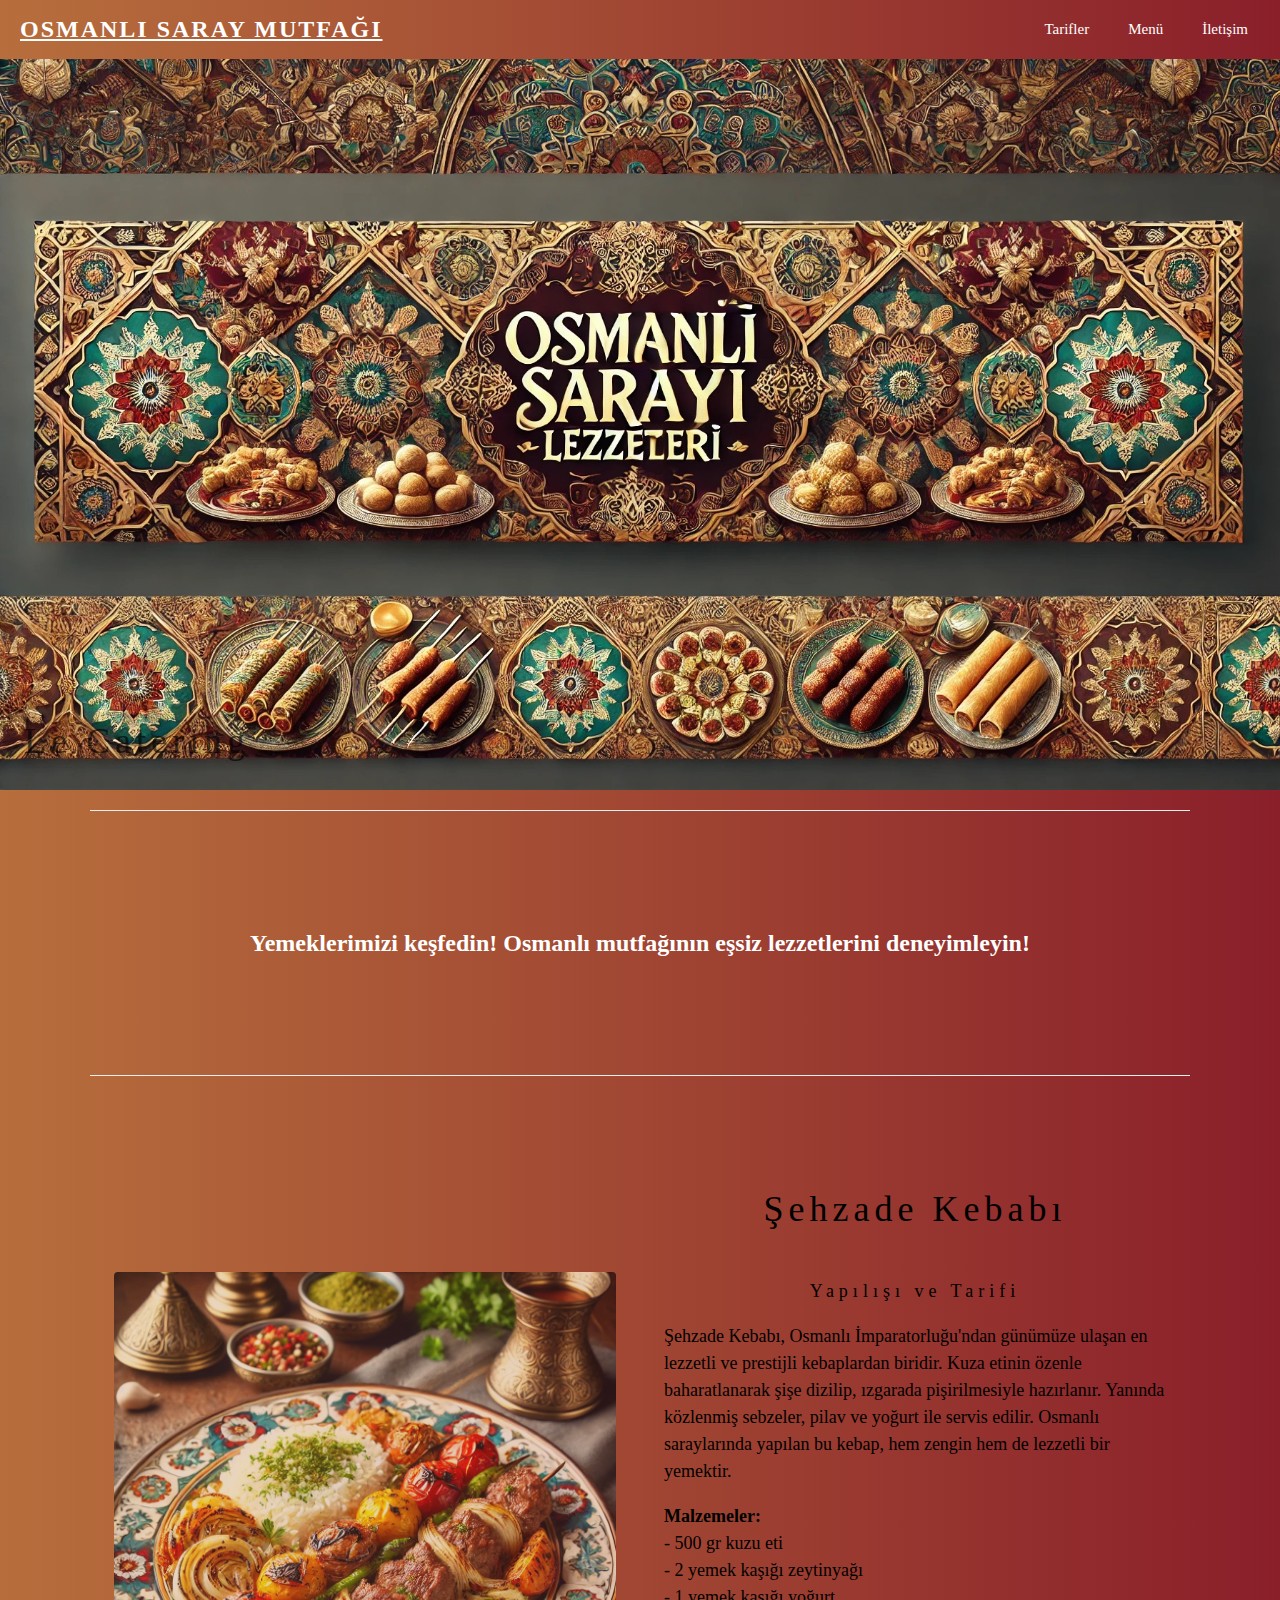
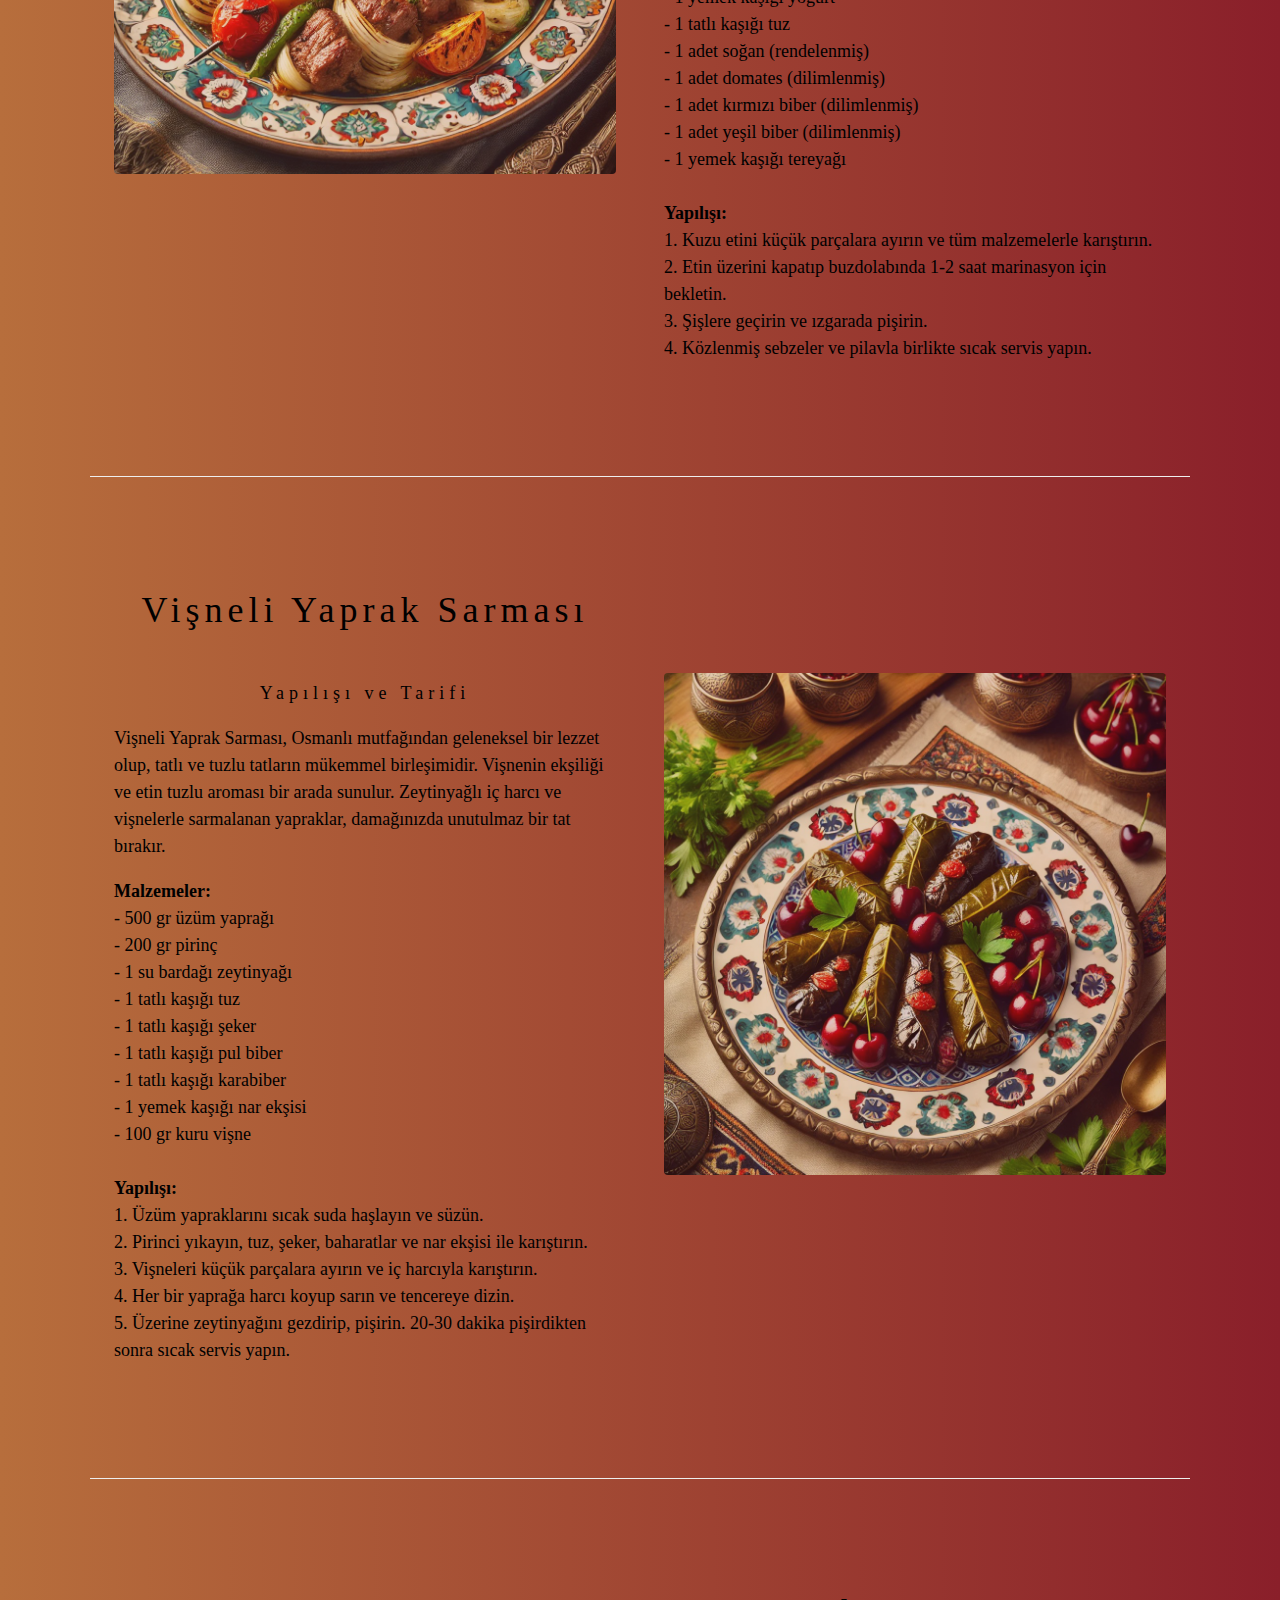
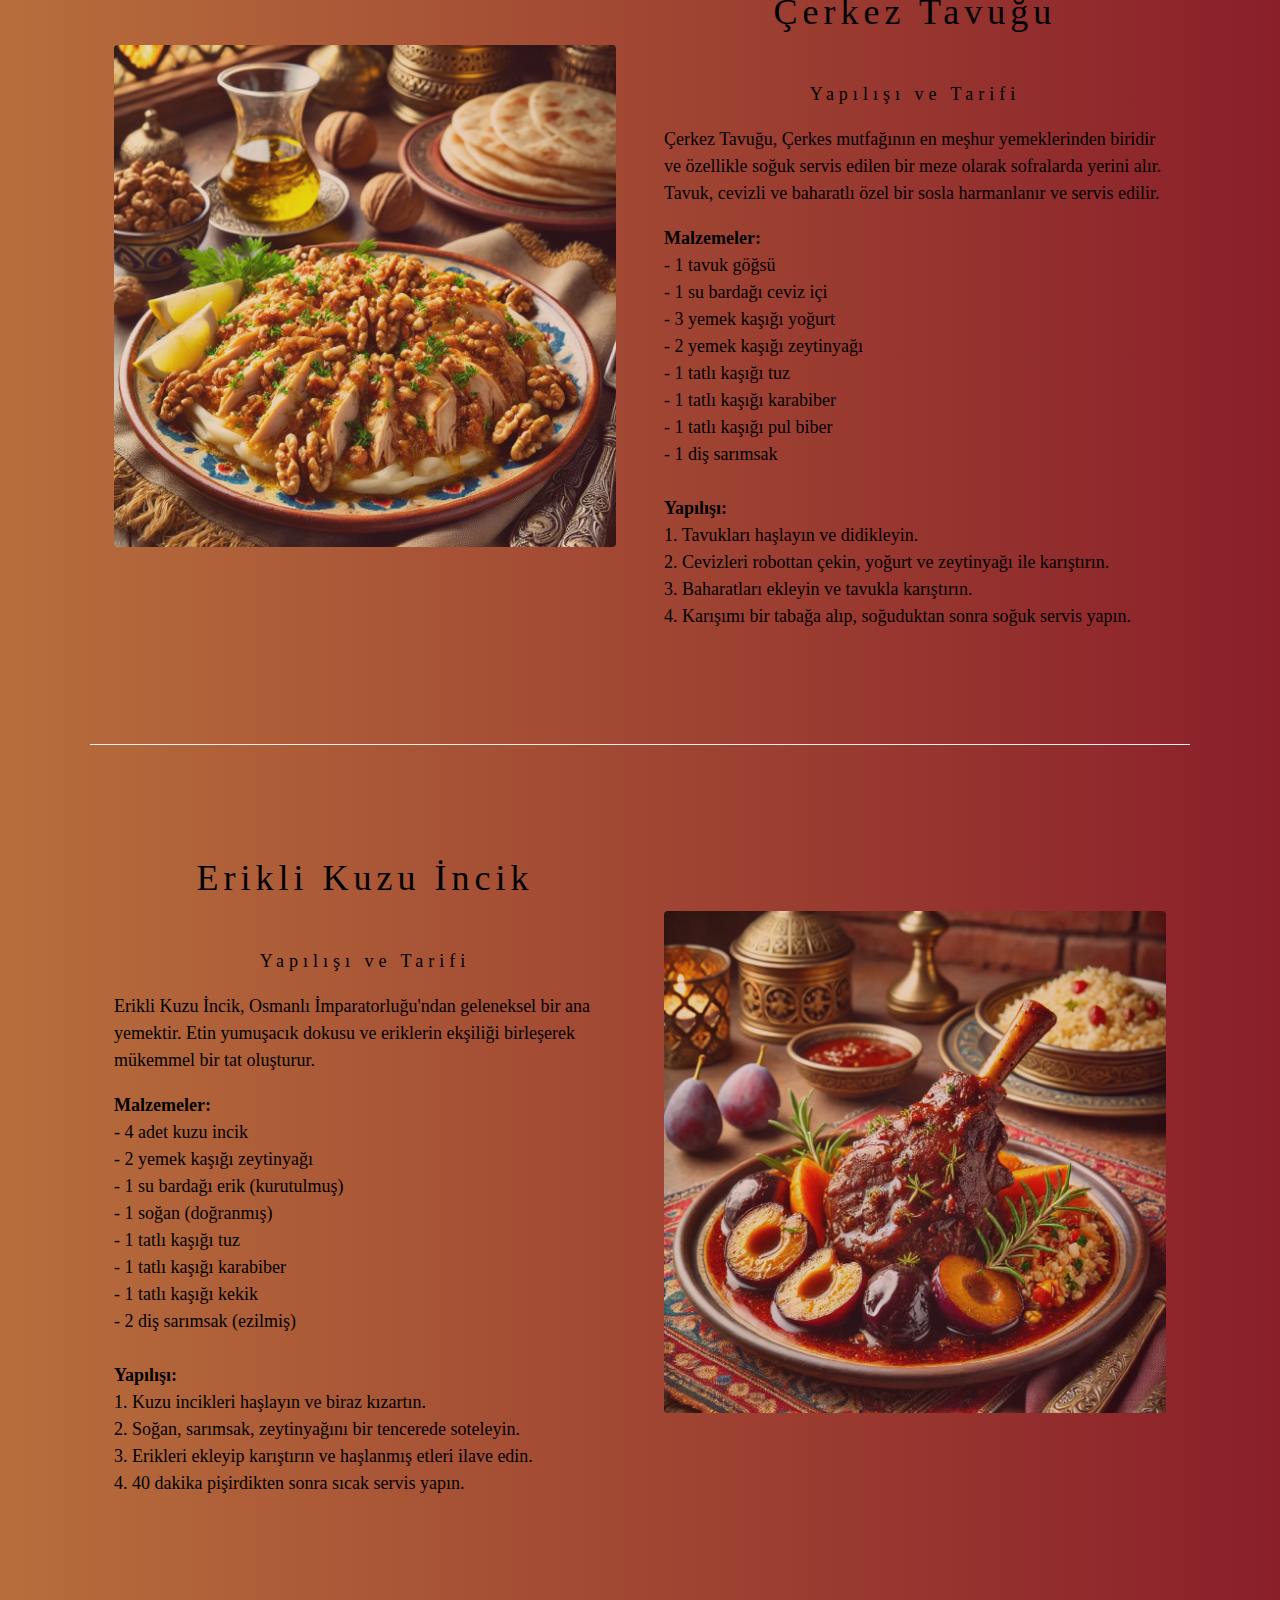
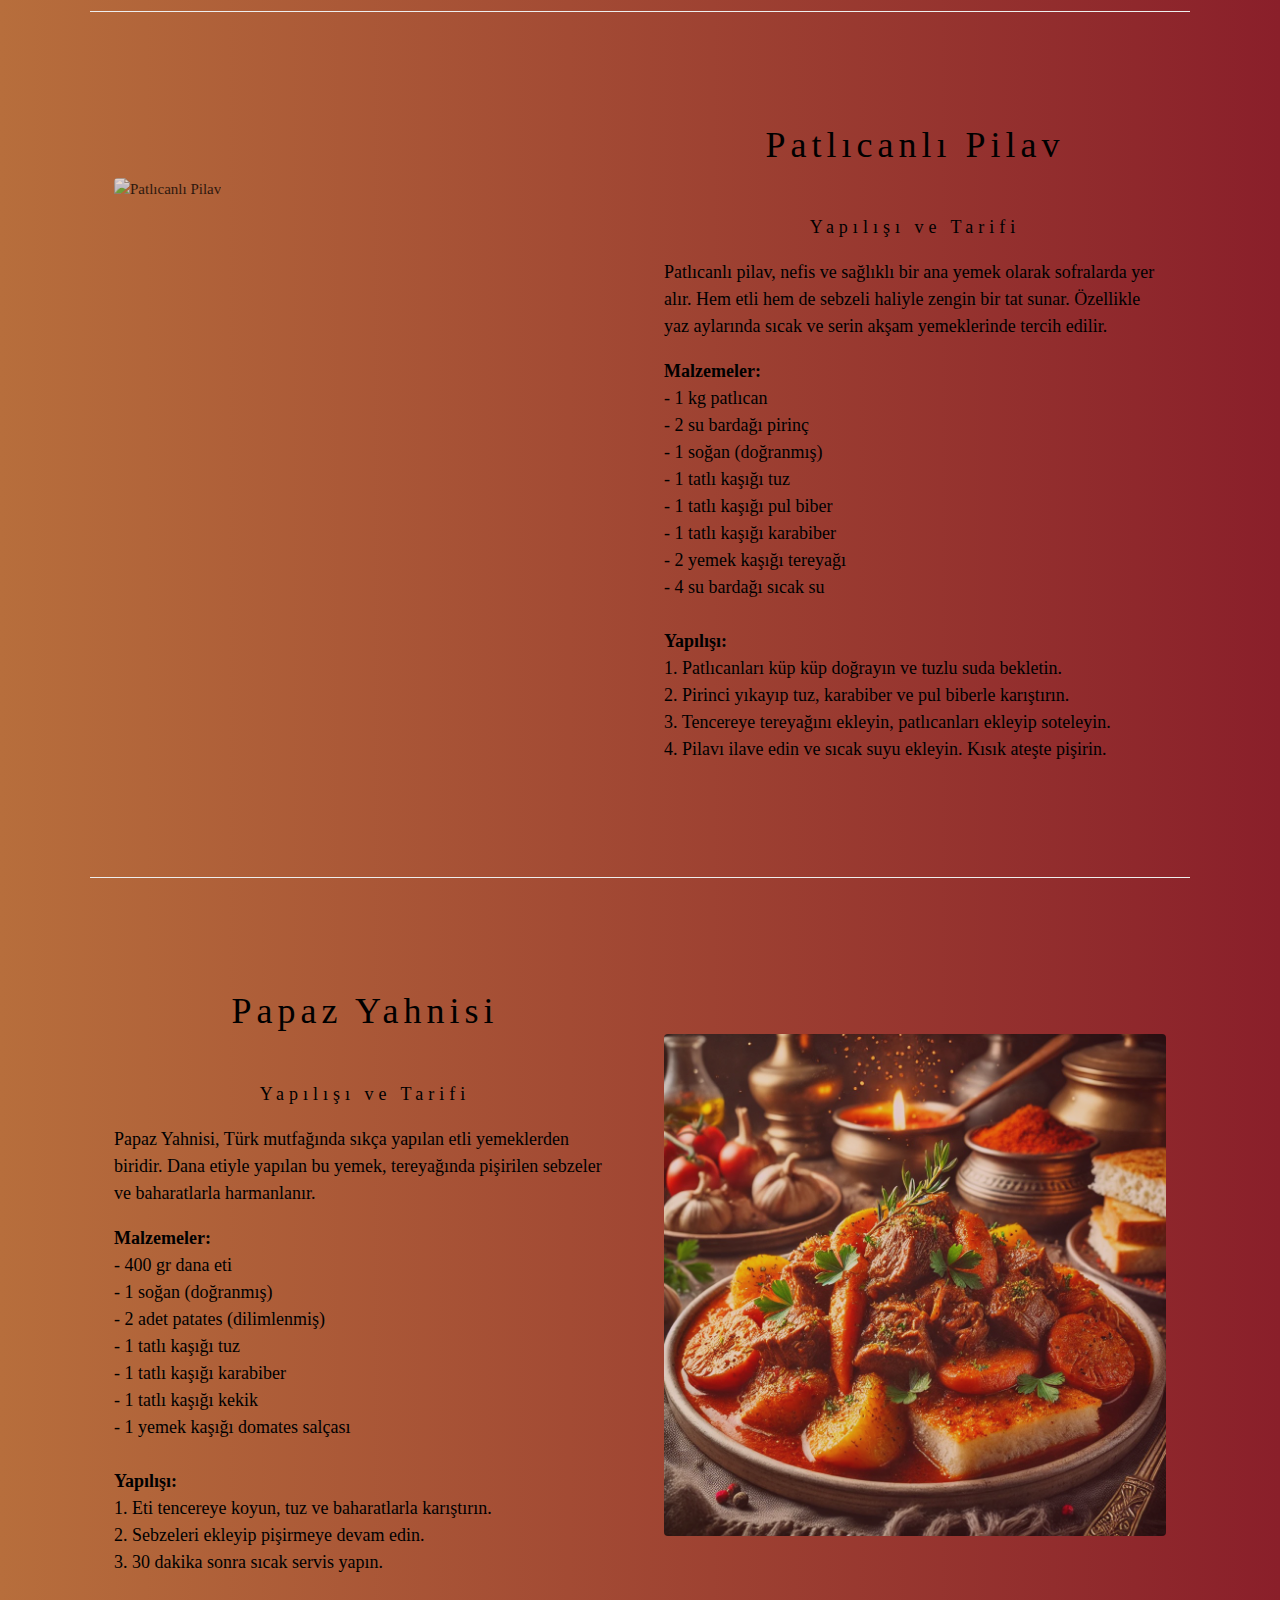
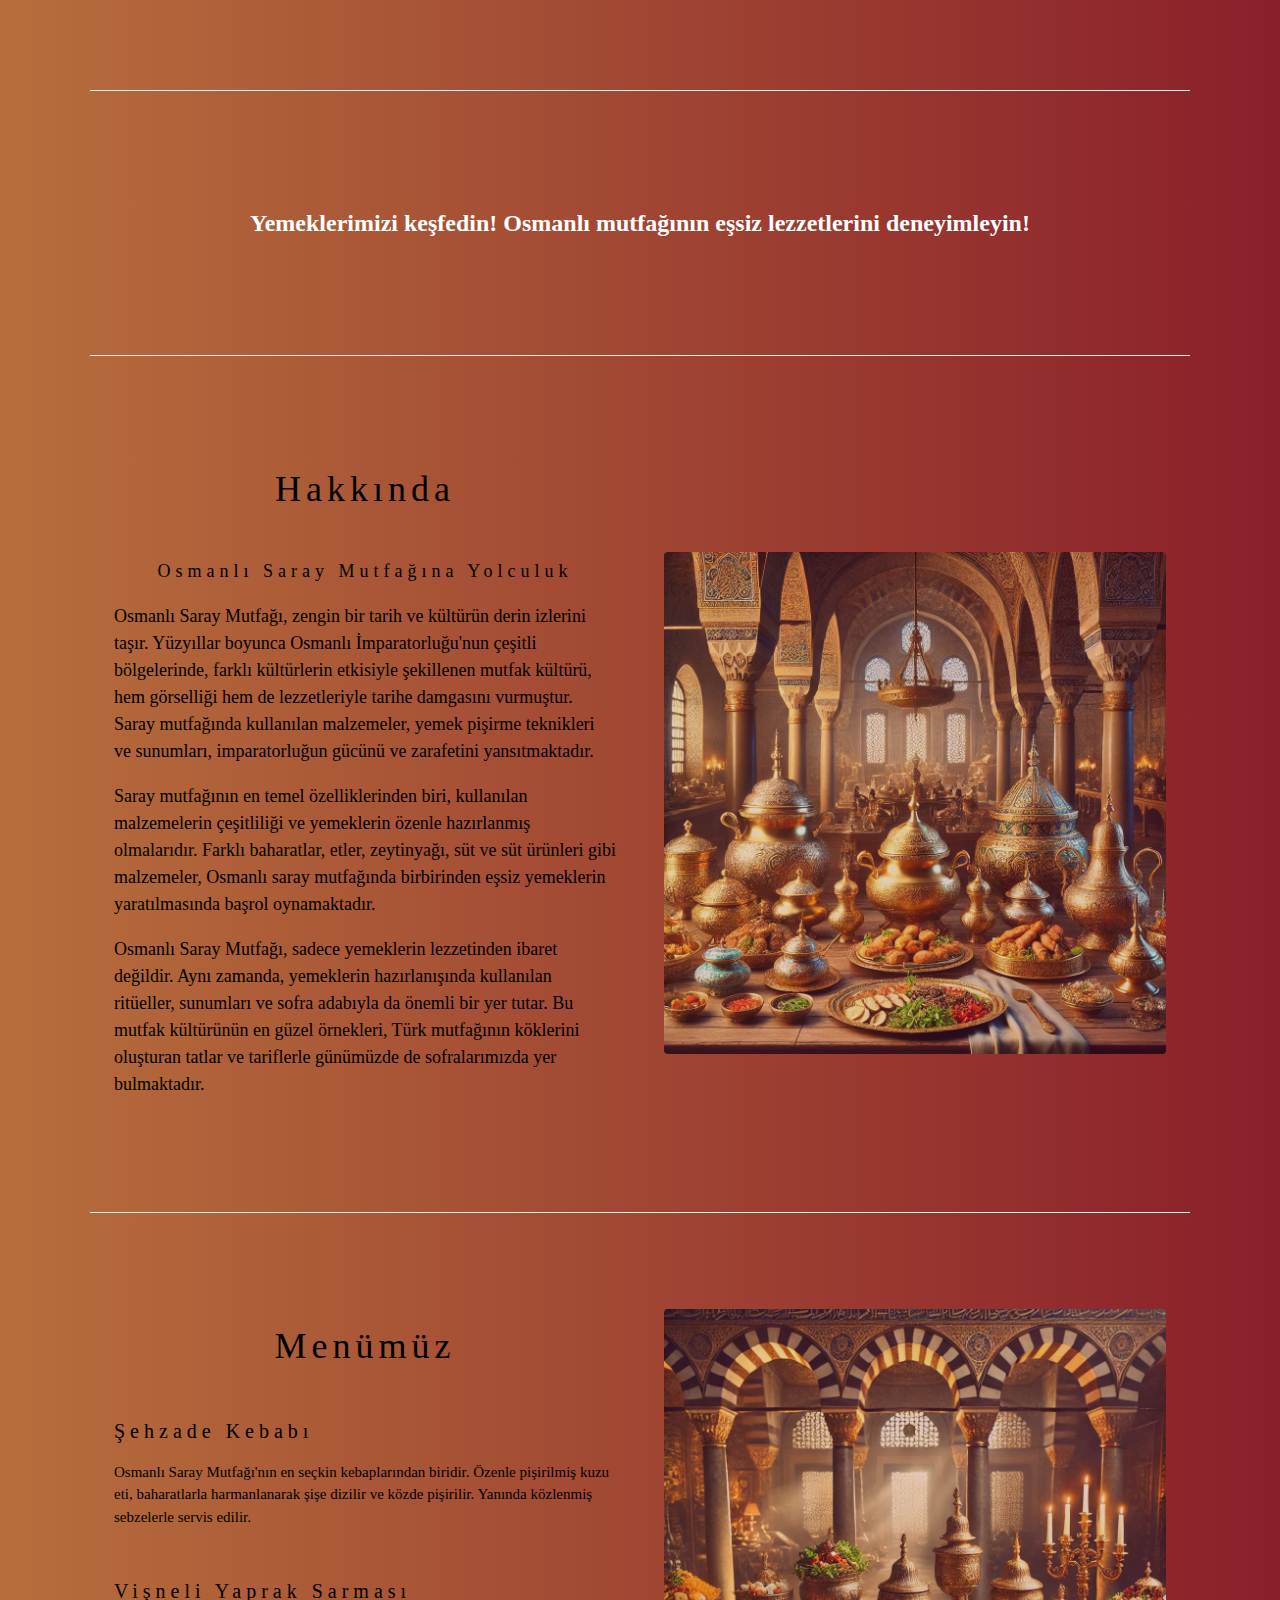
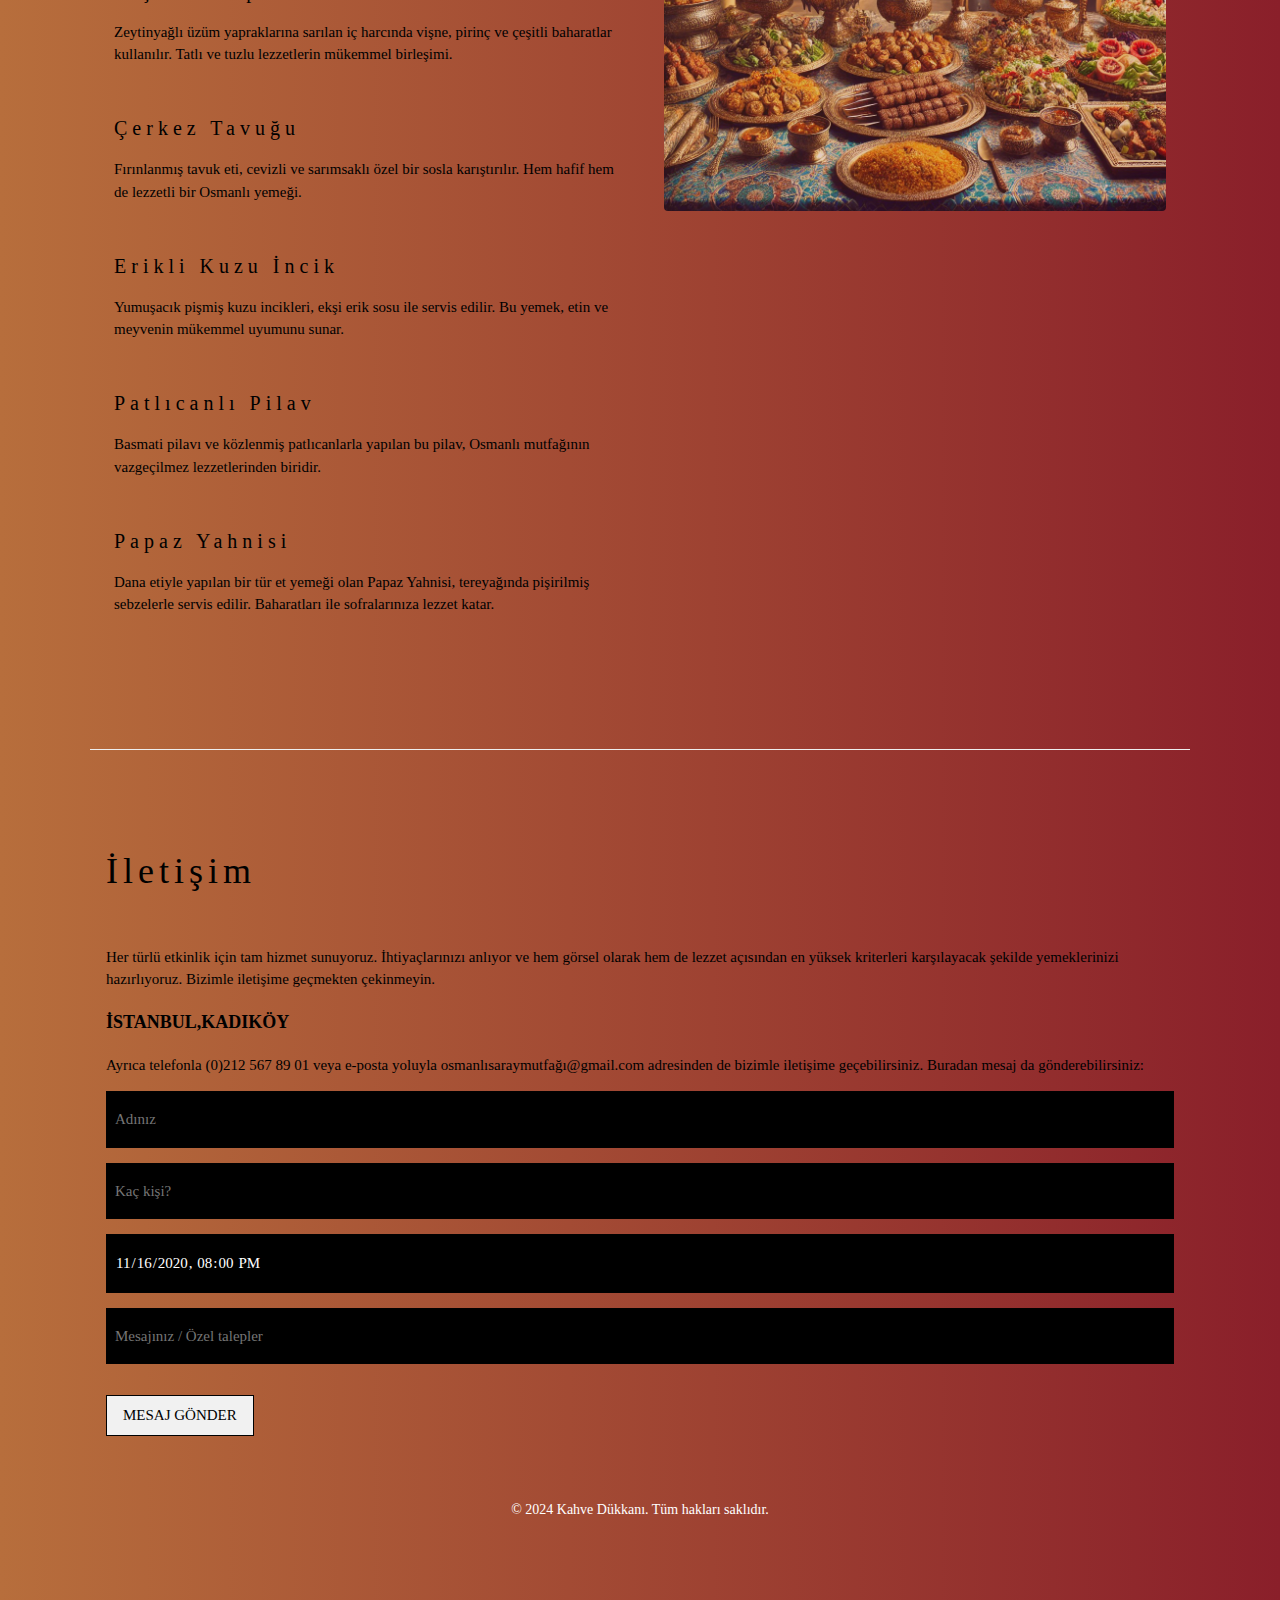
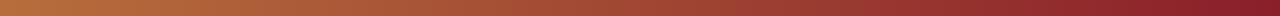
==== index.html @ cb5cc70a "Add files via upload" ====
<!DOCTYPE html>
<html>
<head>
<title>W3.CSS Template</title>
<meta charset="UTF-8">
<meta name="viewport" content="width=device-width, initial-scale=1">
<link rel="stylesheet" href="https://www.w3schools.com/w3css/4/w3.css">
<link rel="stylesheet" href="style.css">
<script src="script.js" defer></script>
<link rel="stylesheet" href="menu.html">


<style>
  body {
  background: linear-gradient(to right, #B76E3C, #8A1F2A); /* Altın ve Bordo renklerinde yumuşak geçiş */
  font-family: "Times New Roman", Georgia, Serif;
}
.w3-bar {
  background: linear-gradient(to right, #B76E3C, #8A1F2A); /* Altın ve Bordo renklerinde yumuşak geçiş */
}
.w3-bar-item {
    background-color: transparent; /* Şeffaf arka plan */
    color: white; /* Yazı rengini beyaz yapar */
}




body {font-family: "Times New Roman", Georgia, Serif;}
h1, h2, h3, h4, h5, h6 {
  font-family: "Playfair Display";
  letter-spacing: 5px;
}
</style>
</head>
<body>

<!-- Navbar -->
 


<header>
  <div class="navbar">
      <a href="index.html" class="logo">OSMANLI SARAY MUTFAĞI</a>
      <div class="hamburger" onclick="toggleMenu()">&#9776;</div>
      <nav id="menuItems" class="menu">
          <a href="index.html#about">Tarifler</a>
          <a href="menu.html" class="active">Menü</a>
          <a href="iletisim.html">İletişim</a>
      </nav>
  </div>
</header>
  

<!-- Header -->
<header class="w3-display-container w3-content w3-wide" style="max-width:1600px;min-width:500px" id="home">
  <img class="w3-image" src="images/DALL·E 2024-12-03 21.58.24 - A banner for a website featuring the theme of Ottoman Palace Cuisine, showcasing an elegant and historical design. The background should be rich in de.jpeg" alt="Hamburger Catering" width="1600" height="800">
  <div class="w3-display-bottomleft w3-padding-large w3-opacity">
    <h1 class="w3-xxlarge">Le Catering</h1>
  </div>
</header>

<!-- Page content -->
<div class="w3-content" style="max-width:1100px">
    <hr>
    <!-- Yemekler Arası Kayan Yazı -->
<div class="w3-row w3-padding-64" id="scrolling-text">
    <div class="w3-col m12 w3-padding-large w3-center">
      <div class="scrolling-text">
        <p>Yemeklerimizi keşfedin! Osmanlı mutfağının eşsiz lezzetlerini deneyimleyin!</p>
      </div>
    </div>
  </div>
  <hr>

  <!-- About Section -->
<!-- Yemek 1: Şehzade Kebabı -->
<div class="w3-row w3-padding-64" id="about">
    <div class="w3-col m6 w3-padding-large w3-hide-small">
      <img src="images/sehzade kebabı.jpeg" class="w3-round w3-image w3-opacity-min" alt="Şehzade Kebabı" width="600" height="750" style="margin-top: 100px;">
    </div>
  
    <div class="w3-col m6 w3-padding-large">
      <h1 class="w3-center">Şehzade Kebabı</h1><br>
      <h5 class="w3-center">Yapılışı ve Tarifi</h5>
      <p class="w3-large">
        Şehzade Kebabı, Osmanlı İmparatorluğu'ndan günümüze ulaşan en lezzetli ve prestijli kebaplardan biridir. Kuza etinin özenle baharatlanarak şişe dizilip, ızgarada pişirilmesiyle hazırlanır. Yanında közlenmiş sebzeler, pilav ve yoğurt ile servis edilir. Osmanlı saraylarında yapılan bu kebap, hem zengin hem de lezzetli bir yemektir.
      </p>
      <p class="w3-large">
        <strong>Malzemeler:</strong><br>
        - 500 gr kuzu eti<br>
        - 2 yemek kaşığı zeytinyağı<br>
        - 1 yemek kaşığı yoğurt<br>
        - 1 tatlı kaşığı tuz<br>
        - 1 adet soğan (rendelenmiş)<br>
        - 1 adet domates (dilimlenmiş)<br>
        - 1 adet kırmızı biber (dilimlenmiş)<br>
        - 1 adet yeşil biber (dilimlenmiş)<br>
        - 1 yemek kaşığı tereyağı<br>
        <br>
        <strong>Yapılışı:</strong><br>
        1. Kuzu etini küçük parçalara ayırın ve tüm malzemelerle karıştırın.<br>
        2. Etin üzerini kapatıp buzdolabında 1-2 saat marinasyon için bekletin.<br>
        3. Şişlere geçirin ve ızgarada pişirin.<br>
        4. Közlenmiş sebzeler ve pilavla birlikte sıcak servis yapın.<br>
      </p>
    </div>
  </div>

  <hr>

  <!-- Yemek 2: Vişneli Yaprak Sarması -->
<div class="w3-row w3-padding-64" id="about">
    <!-- Sol Taraf: Yazılar -->
    <div class="w3-col m6 w3-padding-large">
      <h1 class="w3-center">Vişneli Yaprak Sarması</h1><br>
      <h5 class="w3-center">Yapılışı ve Tarifi</h5>
      <p class="w3-large">
        Vişneli Yaprak Sarması, Osmanlı mutfağından geleneksel bir lezzet olup, tatlı ve tuzlu tatların mükemmel birleşimidir. Vişnenin ekşiliği ve etin tuzlu aroması bir arada sunulur. Zeytinyağlı iç harcı ve vişnelerle sarmalanan yapraklar, damağınızda unutulmaz bir tat bırakır.
      </p>
      <p class="w3-large">
        <strong>Malzemeler:</strong><br>
        - 500 gr üzüm yaprağı<br>
        - 200 gr pirinç<br>
        - 1 su bardağı zeytinyağı<br>
        - 1 tatlı kaşığı tuz<br>
        - 1 tatlı kaşığı şeker<br>
        - 1 tatlı kaşığı pul biber<br>
        - 1 tatlı kaşığı karabiber<br>
        - 1 yemek kaşığı nar ekşisi<br>
        - 100 gr kuru vişne<br>
        <br>
        <strong>Yapılışı:</strong><br>
        1. Üzüm yapraklarını sıcak suda haşlayın ve süzün.<br>
        2. Pirinci yıkayın, tuz, şeker, baharatlar ve nar ekşisi ile karıştırın.<br>
        3. Vişneleri küçük parçalara ayırın ve iç harcıyla karıştırın.<br>
        4. Her bir yaprağa harcı koyup sarın ve tencereye dizin.<br>
        5. Üzerine zeytinyağını gezdirip, pişirin. 20-30 dakika pişirdikten sonra sıcak servis yapın.<br>
      </p>
    </div>
  
    <!-- Sağ Taraf: Görsel -->
    <div class="w3-col m6 w3-padding-large w3-hide-small">
      <img src="images/visneli yaprak sarması.jpeg" class="w3-round w3-image w3-opacity-min" alt="Vişneli Yaprak Sarması" width="600" height="750" style="margin-top: 100px;"> 
    </div>
  </div>
  
  <hr>
  
  <!-- Yemek 3: Çerkez Tavuğu -->
<div class="w3-row w3-padding-64" id="about">
    <div class="w3-col m6 w3-padding-large w3-hide-small">
      <img src="images/cerkez tavugu.jpeg" class="w3-round w3-image w3-opacity-min" alt="Çerkez Tavuğu" width="600" height="750" style="margin-top: 70px;">
    </div>
  
    <div class="w3-col m6 w3-padding-large">
      <h1 class="w3-center">Çerkez Tavuğu</h1><br>
      <h5 class="w3-center">Yapılışı ve Tarifi</h5>
      <p class="w3-large">
        Çerkez Tavuğu, Çerkes mutfağının en meşhur yemeklerinden biridir ve özellikle soğuk servis edilen bir meze olarak sofralarda yerini alır. Tavuk, cevizli ve baharatlı özel bir sosla harmanlanır ve servis edilir.
      </p>
      <p class="w3-large">
        <strong>Malzemeler:</strong><br>
        - 1 tavuk göğsü<br>
        - 1 su bardağı ceviz içi<br>
        - 3 yemek kaşığı yoğurt<br>
        - 2 yemek kaşığı zeytinyağı<br>
        - 1 tatlı kaşığı tuz<br>
        - 1 tatlı kaşığı karabiber<br>
        - 1 tatlı kaşığı pul biber<br>
        - 1 diş sarımsak<br>
        <br>
        <strong>Yapılışı:</strong><br>
        1. Tavukları haşlayın ve didikleyin.<br>
        2. Cevizleri robottan çekin, yoğurt ve zeytinyağı ile karıştırın.<br>
        3. Baharatları ekleyin ve tavukla karıştırın.<br>
        4. Karışımı bir tabağa alıp, soğuduktan sonra soğuk servis yapın.<br>
      </p>
    </div>
  </div>
  
  <hr>

  <!-- Yemek 4: Erikli Kuzu İncik -->
<div class="w3-row w3-padding-64" id="about">
    <!-- Sol Taraf: Yazılar -->
    <div class="w3-col m6 w3-padding-large">
      <h1 class="w3-center">Erikli Kuzu İncik</h1><br>
      <h5 class="w3-center">Yapılışı ve Tarifi</h5>
      <p class="w3-large">
        Erikli Kuzu İncik, Osmanlı İmparatorluğu'ndan geleneksel bir ana yemektir. Etin yumuşacık dokusu ve eriklerin ekşiliği birleşerek mükemmel bir tat oluşturur.
      </p>
      <p class="w3-large">
        <strong>Malzemeler:</strong><br>
        - 4 adet kuzu incik<br>
        - 2 yemek kaşığı zeytinyağı<br>
        - 1 su bardağı erik (kurutulmuş)<br>
        - 1 soğan (doğranmış)<br>
        - 1 tatlı kaşığı tuz<br>
        - 1 tatlı kaşığı karabiber<br>
        - 1 tatlı kaşığı kekik<br>
        - 2 diş sarımsak (ezilmiş)<br>
        <br>
        <strong>Yapılışı:</strong><br>
        1. Kuzu incikleri haşlayın ve biraz kızartın.<br>
        2. Soğan, sarımsak, zeytinyağını bir tencerede soteleyin.<br>
        3. Erikleri ekleyip karıştırın ve haşlanmış etleri ilave edin.<br>
        4. 40 dakika pişirdikten sonra sıcak servis yapın.<br>
      </p>
    </div>
  
    <!-- Sağ Taraf: Görsel -->
    <div class="w3-col m6 w3-padding-large w3-hide-small">
      <img src="images/erikli kuzu incik.jpeg" class="w3-round w3-image w3-opacity-min" alt="Erikli Kuzu İncik" width="600" height="750" style="margin-top: 70px;">
    </div>
  </div>
  
  <hr>
  
  <!-- Yemek 5: Patlıcanlı Pilav -->
<div class="w3-row w3-padding-64" id="about">
    <div class="w3-col m6 w3-padding-large w3-hide-small">
      <img src="/Users/egeyilmaz/Desktop/odev/images/patlıcanlı pilav.jpeg" class="w3-round w3-image w3-opacity-min" alt="Patlıcanlı Pilav" width="600" height="750" style="margin-top: 70px;">
    </div>
  
    <div class="w3-col m6 w3-padding-large">
      <h1 class="w3-center">Patlıcanlı Pilav</h1><br>
      <h5 class="w3-center">Yapılışı ve Tarifi</h5>
      <p class="w3-large">
        Patlıcanlı pilav, nefis ve sağlıklı bir ana yemek olarak sofralarda yer alır. Hem etli hem de sebzeli haliyle zengin bir tat sunar. Özellikle yaz aylarında sıcak ve serin akşam yemeklerinde tercih edilir.
      </p>
      <p class="w3-large">
        <strong>Malzemeler:</strong><br>
        - 1 kg patlıcan<br>
        - 2 su bardağı pirinç<br>
        - 1 soğan (doğranmış)<br>
        - 1 tatlı kaşığı tuz<br>
        - 1 tatlı kaşığı pul biber<br>
        - 1 tatlı kaşığı karabiber<br>
        - 2 yemek kaşığı tereyağı<br>
        - 4 su bardağı sıcak su<br>
        <br>
        <strong>Yapılışı:</strong><br>
        1. Patlıcanları küp küp doğrayın ve tuzlu suda bekletin.<br>
        2. Pirinci yıkayıp tuz, karabiber ve pul biberle karıştırın.<br>
        3. Tencereye tereyağını ekleyin, patlıcanları ekleyip soteleyin.<br>
        4. Pilavı ilave edin ve sıcak suyu ekleyin. Kısık ateşte pişirin.<br>
      </p>
    </div>
  </div>
  
  <hr>
  
  <!-- Yemek 6: Papaz Yahnisi -->
<div class="w3-row w3-padding-64" id="about">
    <!-- Sol Taraf: Yazılar -->
    <div class="w3-col m6 w3-padding-large">
      <h1 class="w3-center">Papaz Yahnisi</h1><br>
      <h5 class="w3-center">Yapılışı ve Tarifi</h5>
      <p class="w3-large">
        Papaz Yahnisi, Türk mutfağında sıkça yapılan etli yemeklerden biridir. Dana etiyle yapılan bu yemek, tereyağında pişirilen sebzeler ve baharatlarla harmanlanır.
      </p>
      <p class="w3-large">
        <strong>Malzemeler:</strong><br>
        - 400 gr dana eti<br>
        - 1 soğan (doğranmış)<br>
        - 2 adet patates (dilimlenmiş)<br>
        - 1 tatlı kaşığı tuz<br>
        - 1 tatlı kaşığı karabiber<br>
        - 1 tatlı kaşığı kekik<br>
        - 1 yemek kaşığı domates salçası<br>
        <br>
        <strong>Yapılışı:</strong><br>
        1. Eti tencereye koyun, tuz ve baharatlarla karıştırın.<br>
        2. Sebzeleri ekleyip pişirmeye devam edin.<br>
        3. 30 dakika sonra sıcak servis yapın.<br>
      </p>
    </div>
    
    <!-- Sağ Taraf: Görsel -->
    <div class="w3-col m6 w3-padding-large w3-hide-small">
      <img src="images/papaz yahnisi.jpeg" class="w3-round w3-image w3-opacity-min" alt="Papaz Yahnisi" width="600" height="750" style="margin-top: 60px;">
    </div>
  </div>
  <hr>
  <!-- Yemekler Arası Kayan Yazı -->
<div class="w3-row w3-padding-64" id="scrolling-text">
  <div class="w3-col m12 w3-padding-large w3-center">
    <div class="scrolling-text">
      <p>Yemeklerimizi keşfedin! Osmanlı mutfağının eşsiz lezzetlerini deneyimleyin!</p>
    </div>
  </div>
</div>
<hr>

  <!-- About Section -->
<div id="hakkinda" class="w3-row w3-padding-64">
    <div class="w3-col m6 w3-padding-large">
      <h1 class="w3-center">Hakkında</h1><br>
      <h5 class="w3-center">Osmanlı Saray Mutfağına Yolculuk</h5>
      <p class="w3-large">
        Osmanlı Saray Mutfağı, zengin bir tarih ve kültürün derin izlerini taşır. Yüzyıllar boyunca Osmanlı İmparatorluğu'nun çeşitli bölgelerinde, farklı kültürlerin etkisiyle şekillenen mutfak kültürü, hem görselliği hem de lezzetleriyle tarihe damgasını vurmuştur. Saray mutfağında kullanılan malzemeler, yemek pişirme teknikleri ve sunumları, imparatorluğun gücünü ve zarafetini yansıtmaktadır.
      </p>
      <p class="w3-large">
        Saray mutfağının en temel özelliklerinden biri, kullanılan malzemelerin çeşitliliği ve yemeklerin özenle hazırlanmış olmalarıdır. Farklı baharatlar, etler, zeytinyağı, süt ve süt ürünleri gibi malzemeler, Osmanlı saray mutfağında birbirinden eşsiz yemeklerin yaratılmasında başrol oynamaktadır.
      </p>
      <p class="w3-large">
        Osmanlı Saray Mutfağı, sadece yemeklerin lezzetinden ibaret değildir. Aynı zamanda, yemeklerin hazırlanışında kullanılan ritüeller, sunumları ve sofra adabıyla da önemli bir yer tutar. Bu mutfak kültürünün en güzel örnekleri, Türk mutfağının köklerini oluşturan tatlar ve tariflerle günümüzde de sofralarımızda yer bulmaktadır.
      </p>
    </div>
  
    <div class="w3-col m6 w3-padding-large w3-hide-small">
      <img src="images/hakkında.jpeg" class="w3-round w3-image w3-opacity-min" alt="Osmanlı Saray Mutfağı" width="600" height="750" style="margin-top: 100px;">
    </div>
  </div>
  
  
  
  
  
  <hr>
  
  <!-- Menü Bölümü -->
<div class="w3-row w3-padding-64" id="menu">
    <div class="w3-col l6 w3-padding-large">
      <h1 class="w3-center">Menümüz</h1><br>
  
      <!-- Şehzade Kebabı -->
      <h4>Şehzade Kebabı</h4>
      <p class="w3-text-black">Osmanlı Saray Mutfağı'nın en seçkin kebaplarından biridir. Özenle pişirilmiş kuzu eti, baharatlarla harmanlanarak şişe dizilir ve közde pişirilir. Yanında közlenmiş sebzelerle servis edilir.</p><br>
  
      <!-- Vişneli Yaprak Sarması -->
      <h4>Vişneli Yaprak Sarması</h4>
      <p class="w3-text-black">Zeytinyağlı üzüm yapraklarına sarılan iç harcında vişne, pirinç ve çeşitli baharatlar kullanılır. Tatlı ve tuzlu lezzetlerin mükemmel birleşimi.</p><br>
  
      <!-- Çerkez Tavuğu -->
      <h4>Çerkez Tavuğu</h4>
      <p class="w3-text-black">Fırınlanmış tavuk eti, cevizli ve sarımsaklı özel bir sosla karıştırılır. Hem hafif hem de lezzetli bir Osmanlı yemeği.</p><br>
  
      <!-- Erikli Kuzu İncik -->
      <h4>Erikli Kuzu İncik</h4>
      <p class="w3-text-black">Yumuşacık pişmiş kuzu incikleri, ekşi erik sosu ile servis edilir. Bu yemek, etin ve meyvenin mükemmel uyumunu sunar.</p><br>
  
      <!-- Patlıcanlı Pilav -->
      <h4>Patlıcanlı Pilav</h4>
      <p class="w3-text-black">Basmati pilavı ve közlenmiş patlıcanlarla yapılan bu pilav, Osmanlı mutfağının vazgeçilmez lezzetlerinden biridir.</p><br>
  
      <!-- Papaz Yahnisi -->
      <h4>Papaz Yahnisi</h4>
      <p class="w3-text-black">Dana etiyle yapılan bir tür et yemeği olan Papaz Yahnisi, tereyağında pişirilmiş sebzelerle servis edilir. Baharatları ile sofralarınıza lezzet katar.</p><br>
    </div>
  
    <div class="w3-col l6 w3-padding-large">
      <img src="images/menu.jpeg" class="w3-round w3-image w3-opacity-min" alt="Menu" style="width:100%" style="margin-top: 200px;">
    </div>
  </div>
  
  <hr>
  
  <!-- İletişim Bölümü -->
<div class="w3-container w3-padding-64" id="contact">
    <h1>İletişim</h1><br>
    <p>Her türlü etkinlik için tam hizmet sunuyoruz. İhtiyaçlarınızı anlıyor ve hem görsel olarak hem de lezzet açısından en yüksek kriterleri karşılayacak şekilde yemeklerinizi hazırlıyoruz. Bizimle iletişime geçmekten çekinmeyin.</p>
    <p class="w3-text-black w3-large"><b>İSTANBUL,KADIKÖY</b></p>
    <p>Ayrıca telefonla (0)212 567 89 01 veya e-posta yoluyla osmanlısaraymutfağı@gmail.com adresinden de bizimle iletişime geçebilirsiniz. Buradan mesaj da gönderebilirsiniz:</p>
    <form action="/action_page.php" target="_blank">
        <p><input class="w3-input w3-padding-16" type="text" placeholder="Adınız" required name="Name"></p>
        <p><input class="w3-input w3-padding-16" type="number" placeholder="Kaç kişi?" required name="People"></p>
        <p><input class="w3-input w3-padding-16" type="datetime-local" placeholder="Tarih ve Saat" required name="date" value="2020-11-16T20:00"></p>
        <p><input class="w3-input w3-padding-16" type="text" placeholder="Mesajınız / Özel talepler" required name="Message"></p>
        <p><button class="w3-button w3-light-grey w3-section" type="submit">MESAJ GÖNDER</button></p>
      </form>
      
  
  <!-- Alt Bilgi -->
<footer class="w3-center">
    <p class="copyright">© 2024 Kahve Dükkanı. Tüm hakları saklıdır.</p>
  </footer>
  
  

  <!-- Hamburger Menü Script -->
<script>
  function toggleMenu() {
      var x = document.getElementById("navMenu");
      if (x.style.display === "block") {
          x.style.display = "none";
      } else {
          x.style.display = "block";
      }
  }

</script>
  </body>
  </html>
---- style.css ----
/* Kayan yazının stilini tanımlıyoruz */
.scrolling-text {
    width: 100%; /* Ekranın tamamını kapsar */
    overflow: hidden;
    background-color: transparent; /* Arka plan rengini transparan yapıyoruz */
    color: white;
    font-size: 24px;
    font-weight: bold;
    white-space: nowrap;
    position: relative;
    padding: 0; /* Üst ve alt boşlukları sıfırlıyoruz */
    text-align: center; /* Yazının ortalanması */
    line-height: 1; /* Satır yüksekliğini daraltıyoruz */
}

.scrolling-text p {
    display: inline-block;
    animation: scroll-left 10s linear infinite; /* 10 saniyede sağdan sola kayar */
}



  
  @keyframes scroll-left {
    0% {
      transform: translateX(100%); /* Yazı ekranın sağ dışına başlar */
    }
    100% {
      transform: translateX(-100%); /* Yazı ekranın sol dışına kayar */
    }
  }
  /* Menü öğelerinin hover efekti */
.w3-bar-item.w3-button:hover {
    background-color: #f1f1f1; /* Arka plan rengini değiştirebilirsiniz, örneğin gri */
    border-radius: 24px; /* Border-radius değeri */
    color: #333; /* Yazı rengi değişir */
  }
  /* Form elemanlarının arka plan rengini siyah yapmak ve yazıları beyaz yapmak için */
.w3-input {
    background-color: #000000; /* Arka planı siyah yapar */
    color: #ffffff; /* Yazıyı beyaz yapar */
    border: 1px solid #010101; /* Kenarlık rengini beyaz yapar */
  }
  
  /* Button (Gönder butonu) için aynı stil */
  .w3-button {
    background-color: #333333; /* Butonun arka plan rengini koyu gri yapar */
    color: #ffffff; /* Yazıyı beyaz yapar */
    border: 1px solid #010101; /* Buton kenarlığını beyaz yapar */
  }
  
  .w3-button:hover {
    background-color: #555555; /* Hover durumunda biraz daha açık gri */
  }
 /* Alt Bilgi */
footer {
    background-color: transparent; /* Arka planı transparan yapıyoruz */
    color: white; /* Yazı rengini beyaz yapıyoruz */
    padding: 32px; /* Alt bilgiye boşluk veriyoruz */
    text-align: center; /* Metni ortalıyoruz */
  }
  
  footer a {
    color: inherit; /* Link rengini footer yazı rengiyle aynı yapıyoruz */
    text-decoration: none; /* Linkin altını çizmemek için */
  }
  
  footer a:hover {
    color: #4CAF50; /* Hover durumunda link rengini değiştirebiliriz */
  }
  
  footer p {
    margin: 0; /* Metnin altındaki boşluğu kaldırıyoruz */
  }
  
  footer .copyright {
    font-size: 14px; /* Küçük yazı için font büyüklüğünü ayarlıyoruz */
  }
  
  /* Navbar Temel Stil */
.navbar {
  display: flex;
  justify-content: space-between;
  align-items: center;
  background: linear-gradient(to right, #B76E3C, #8A1F2A);
  padding: 10px 20px;
  color: white;
  position: sticky;
  top: 0;
  z-index: 1000;
}

.navbar .logo {
  font-size: 24px;
  font-weight: bold;
  text-transform: uppercase;
  letter-spacing: 2px;
}

.navbar .menu {
  display: flex;
  gap: 15px;
}

.navbar .menu a {
  color: white;
  text-decoration: none;
  padding: 8px 12px;
  border-radius: 5px;
  transition: background 0.3s;
}

.navbar .menu a:hover {
  background: linear-gradient(to right, #B76E3C, #8A1F2A);
  background: linear-gradient(to right, #B76E3C, #8A1F2A);
}

/* Hamburger Menü */
.hamburger {
  display: none;
  font-size: 24px;
  cursor: pointer;
}

/* Mobil için Menü */
@media (max-width: 768px) {
  .menu {
      display: none;
      flex-direction: column;
      background: linear-gradient(to right, #B76E3C, #8A1F2A);
      position: absolute;
      top: 60px;
      right: 20px;
      width: 200px;
      border-radius: 5px;
      box-shadow: 0 5px 10px rgba(0, 0, 0, 0.3);
  }

  .menu a {
      margin: 5px 0;
  }

  .hamburger {
      display: block;
  }
}
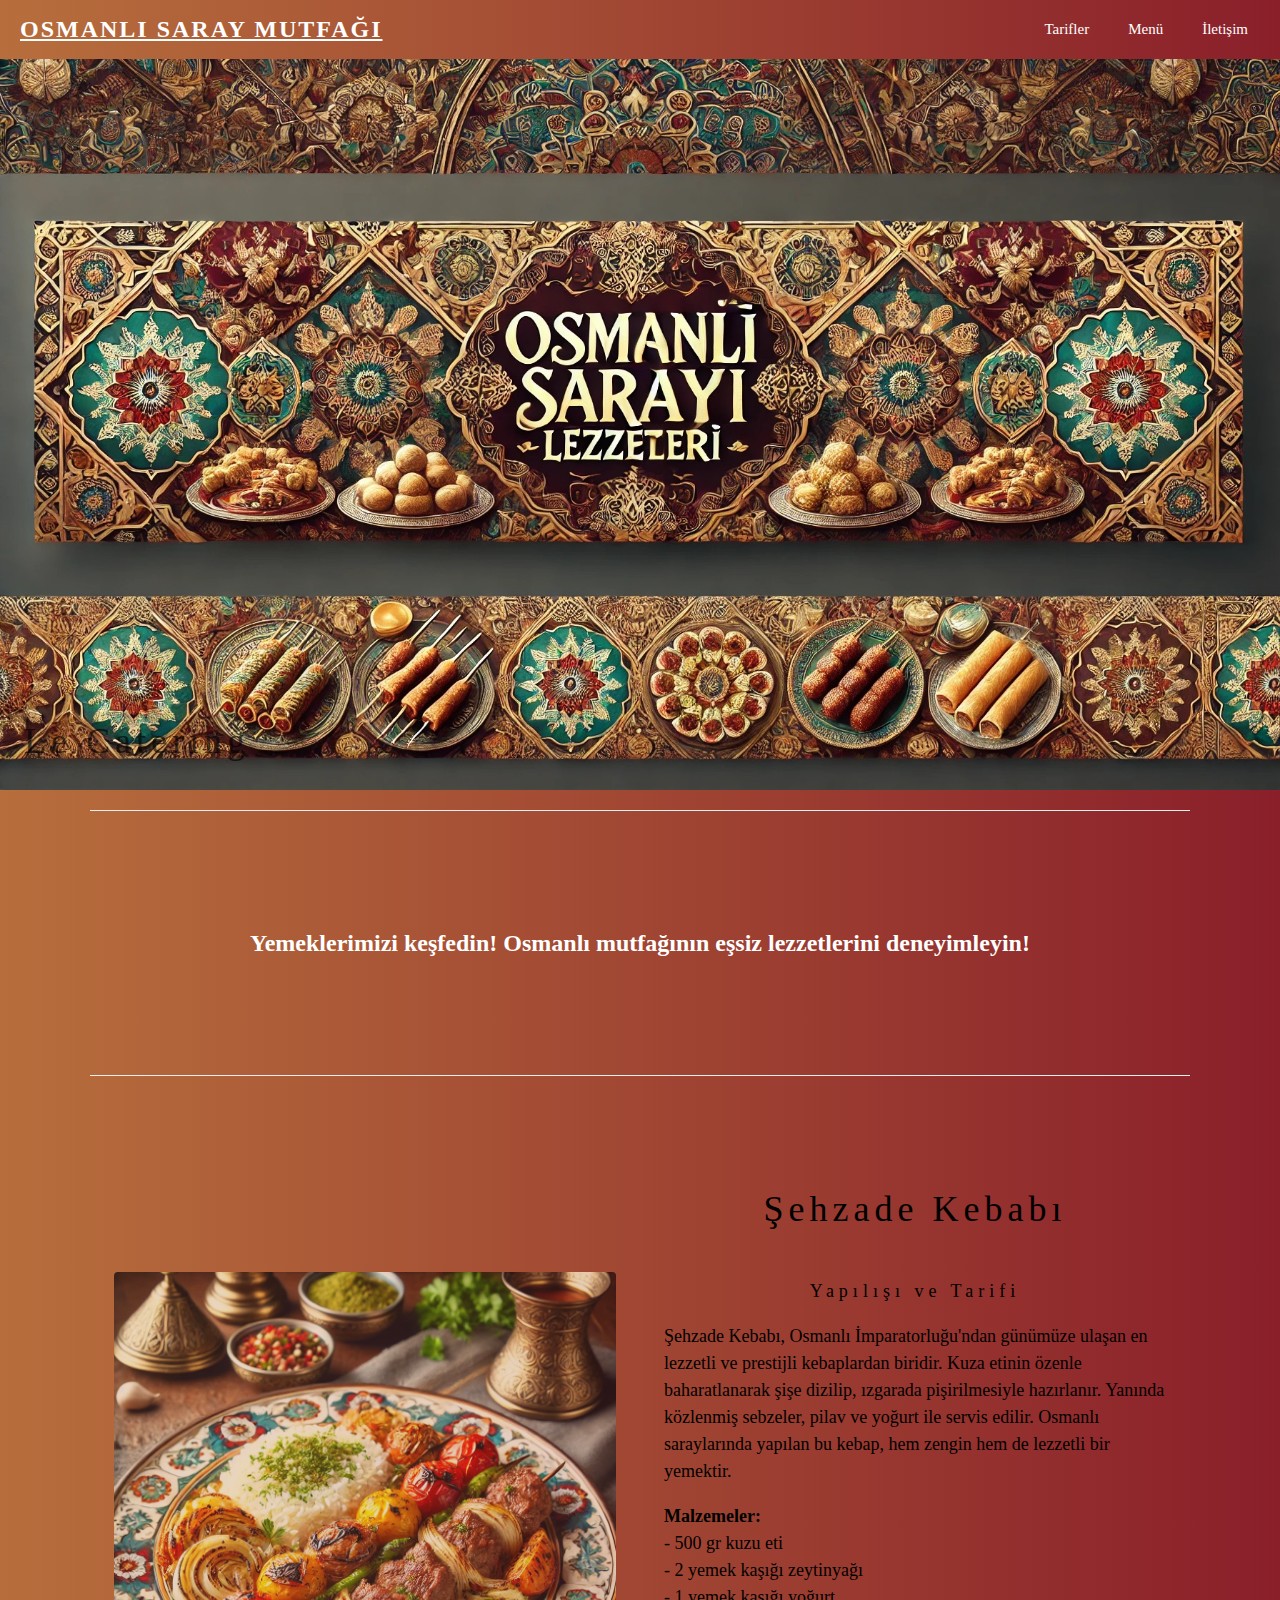
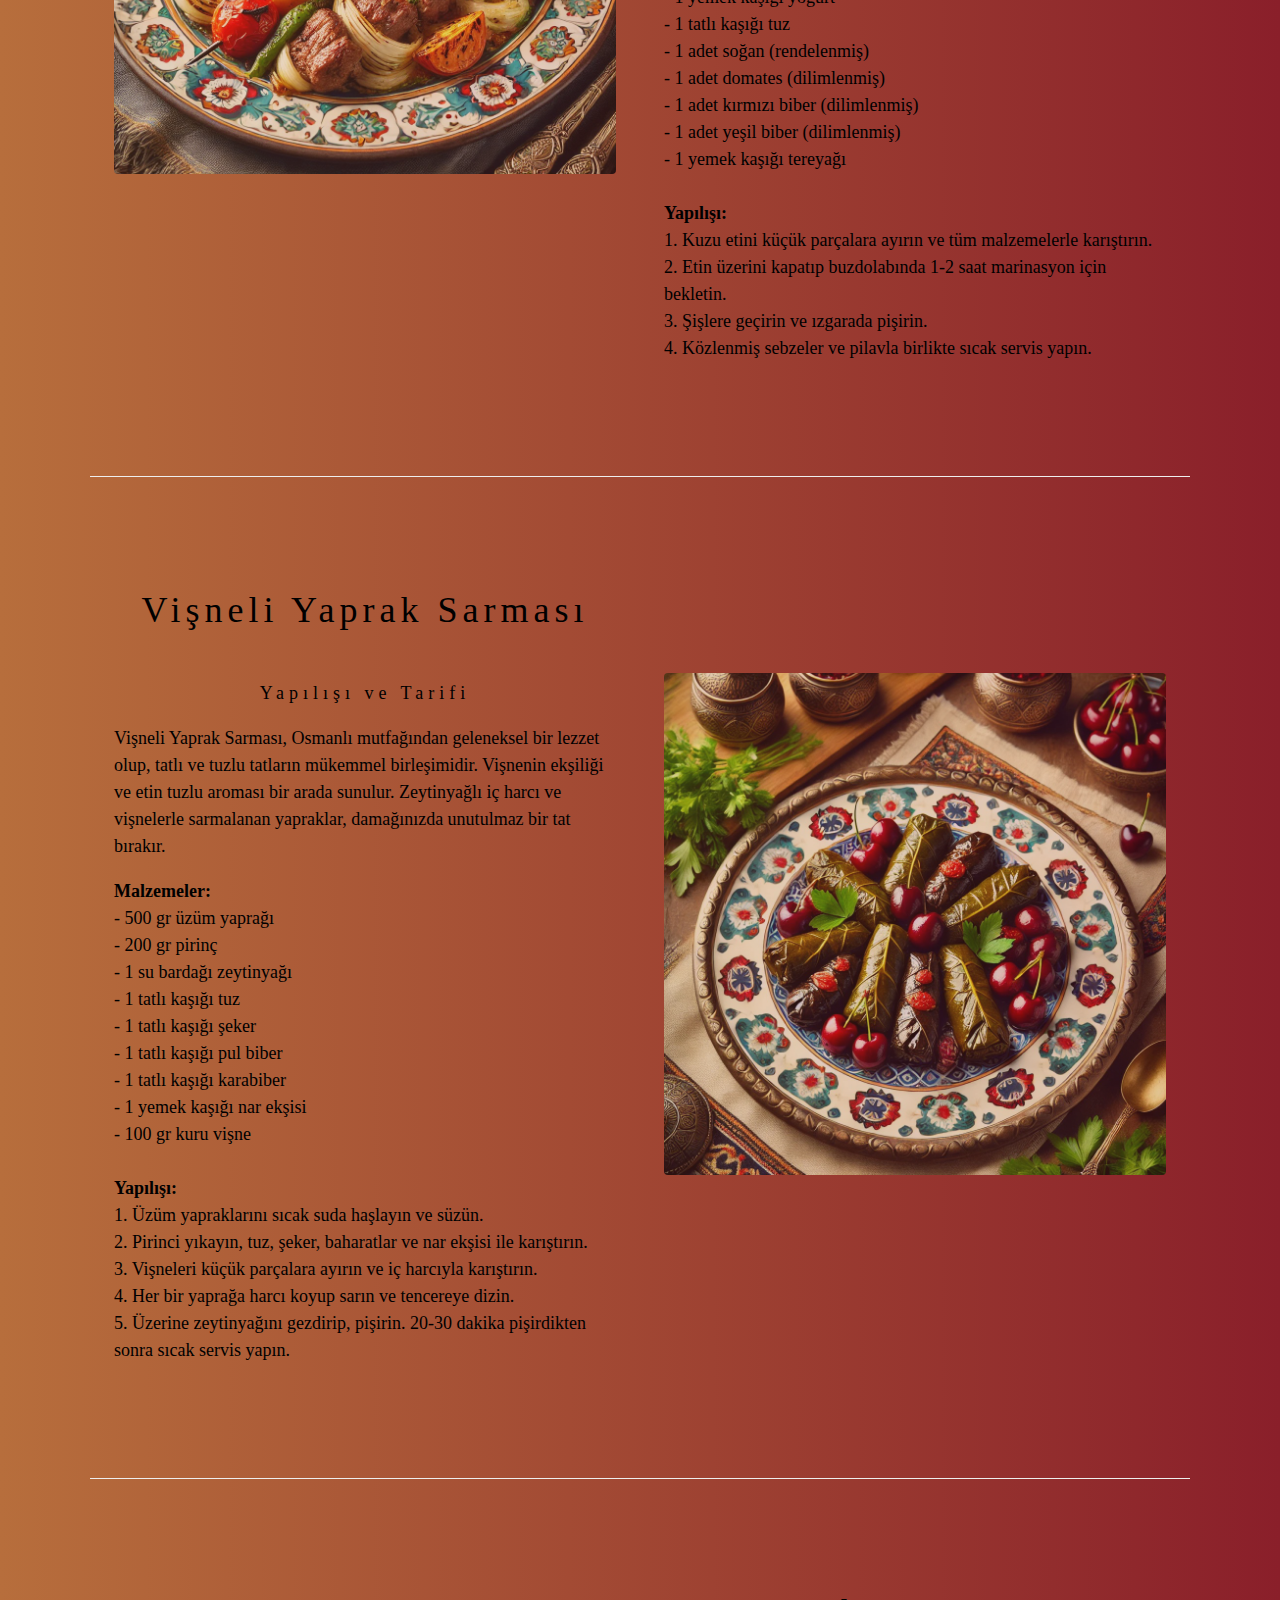
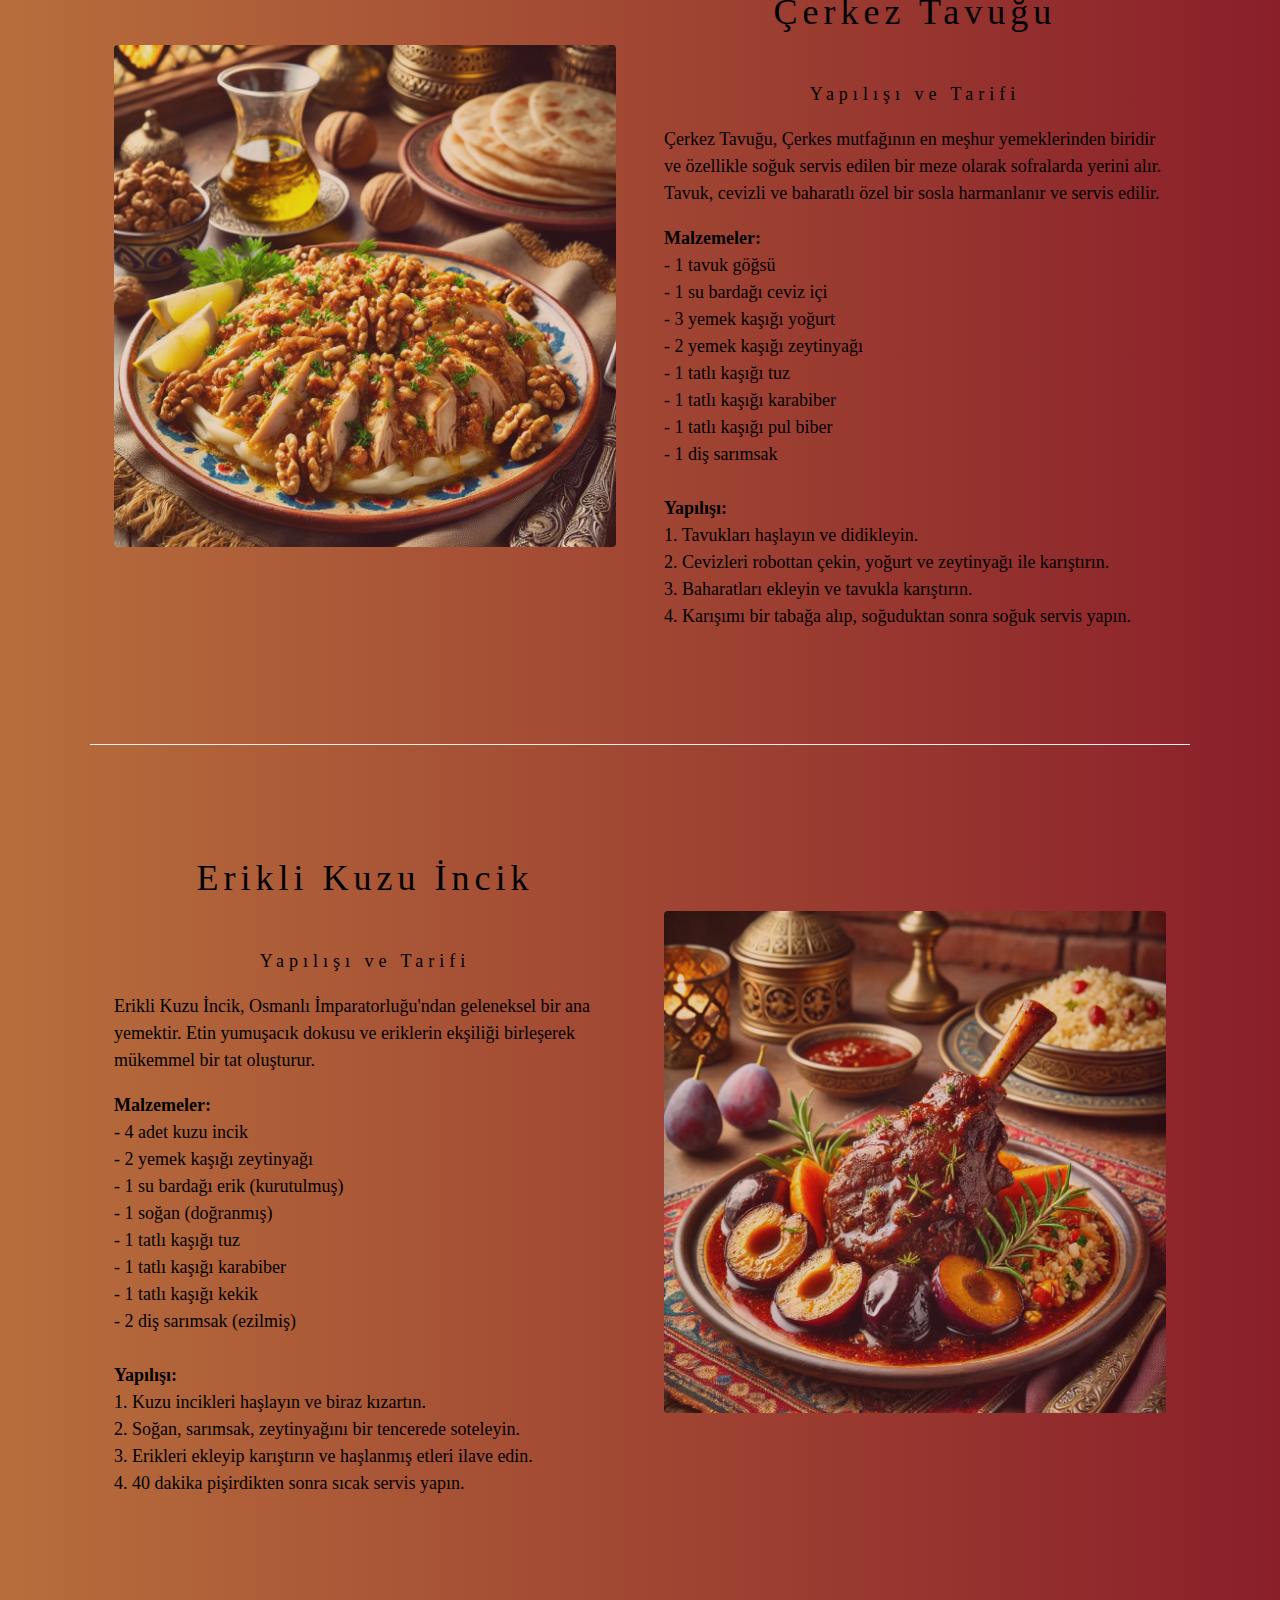
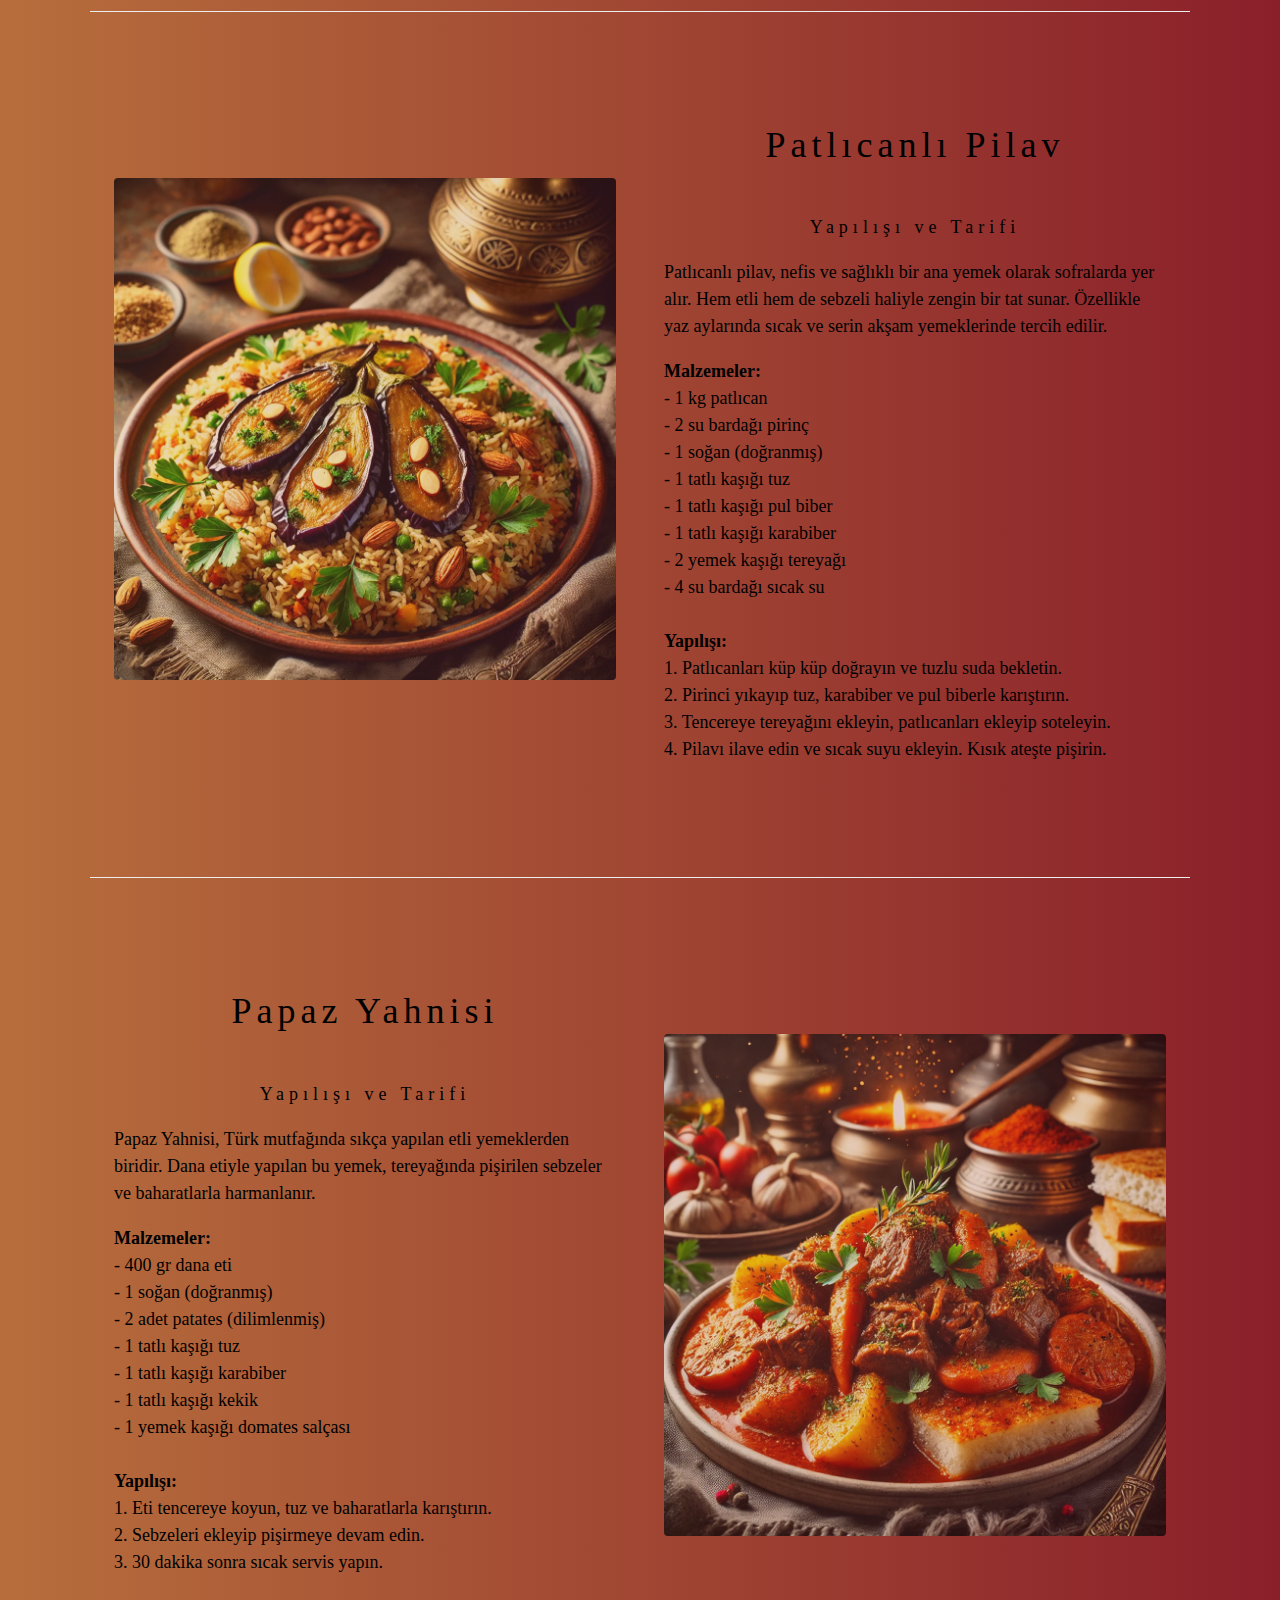
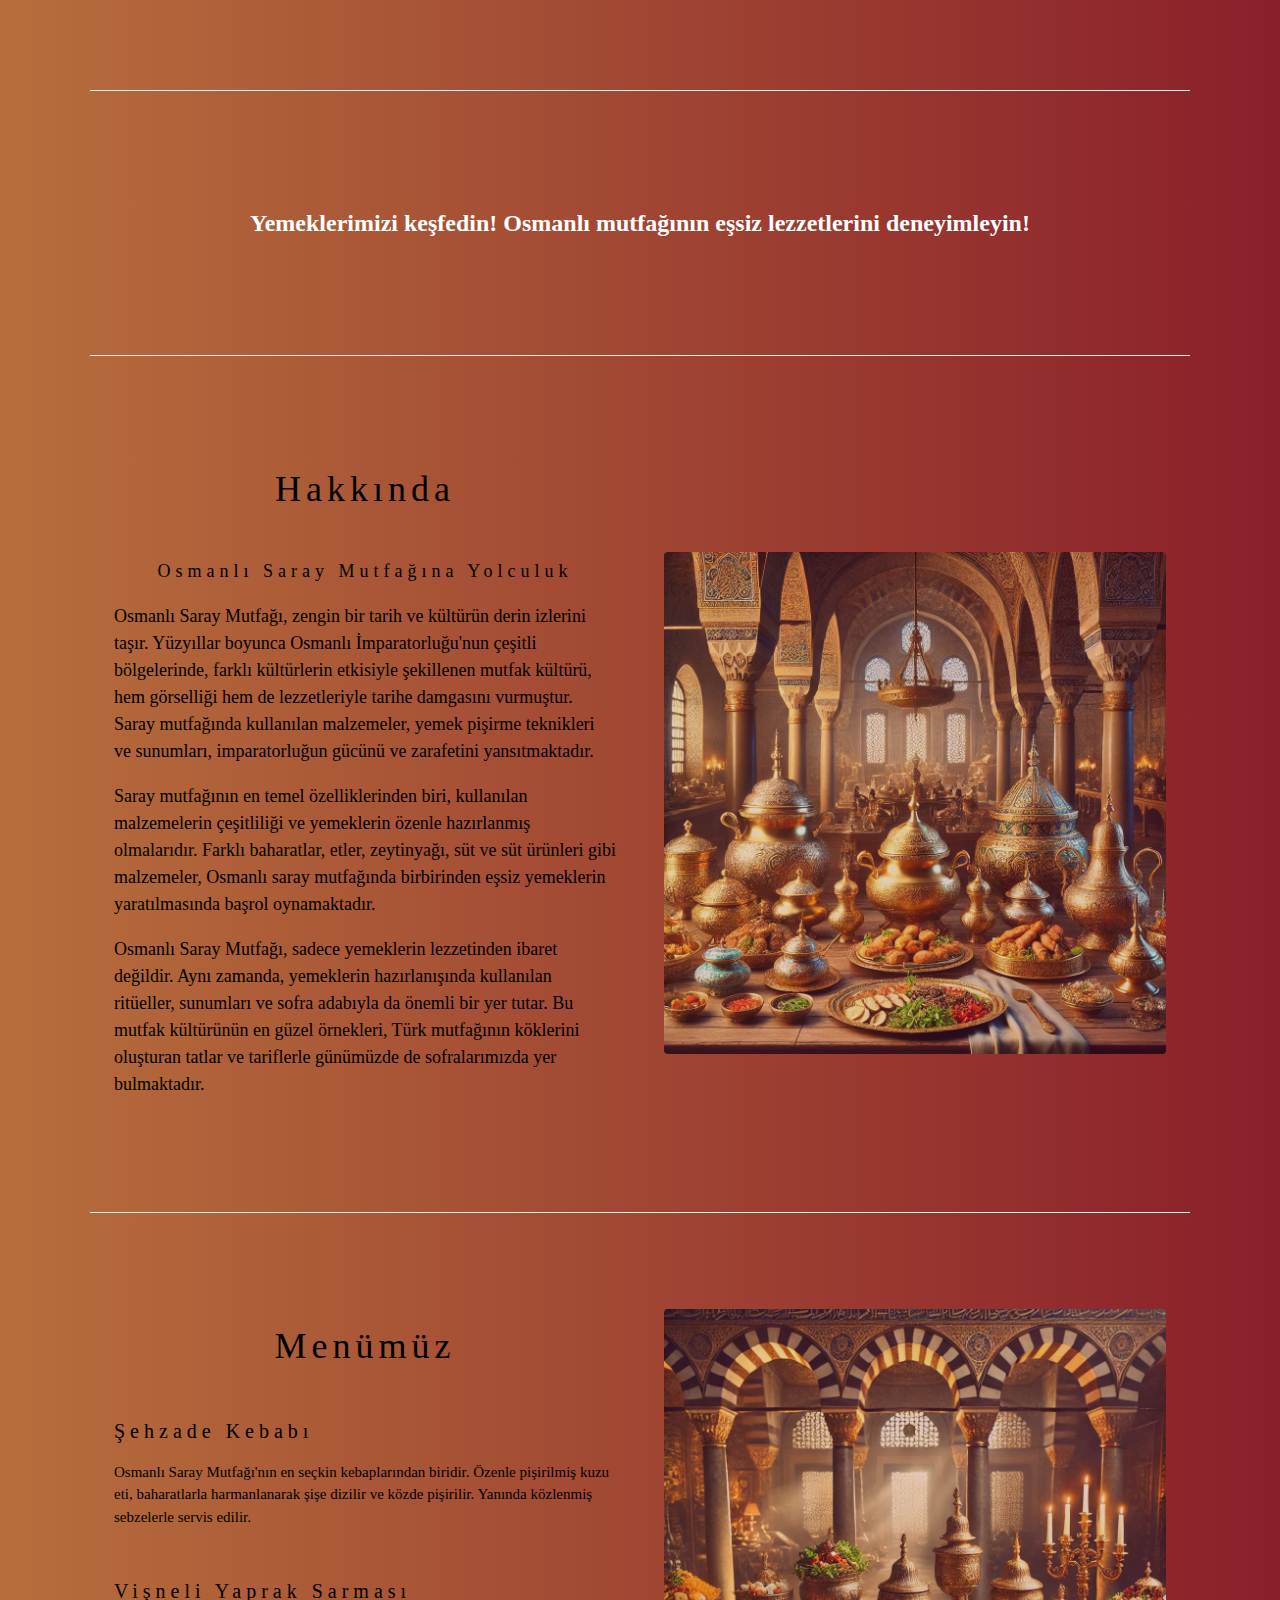
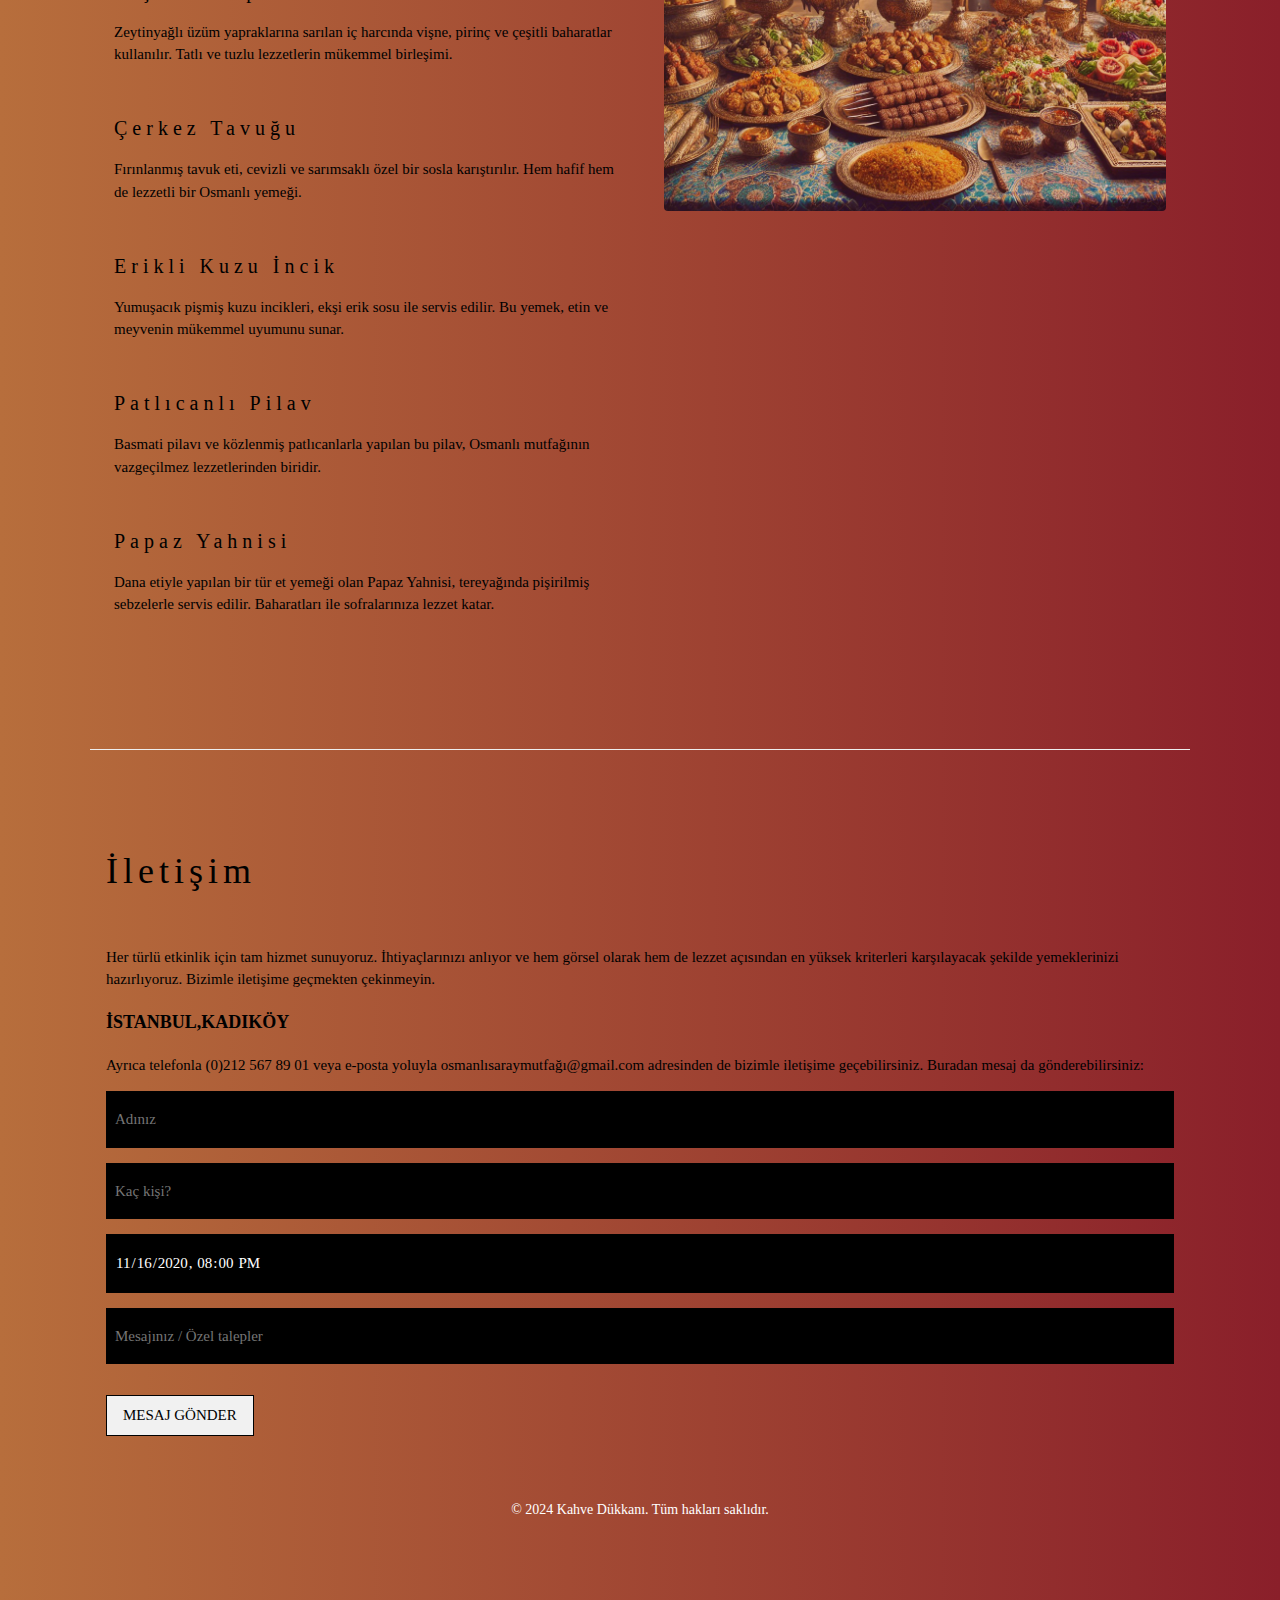
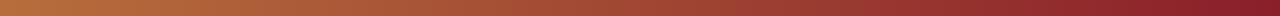
==== commit bdef5cff: "Update index.html" ====
--- a/index.html
+++ b/index.html
@@ -220,7 +220,7 @@
   <!-- Yemek 5: Patlıcanlı Pilav -->
 <div class="w3-row w3-padding-64" id="about">
     <div class="w3-col m6 w3-padding-large w3-hide-small">
-      <img src="/Users/egeyilmaz/Desktop/odev/images/patlıcanlı pilav.jpeg" class="w3-round w3-image w3-opacity-min" alt="Patlıcanlı Pilav" width="600" height="750" style="margin-top: 70px;">
+      <img src="images/patlıcanlı pilav.jpeg" class="w3-round w3-image w3-opacity-min" alt="Patlıcanlı Pilav" width="600" height="750" style="margin-top: 70px;">
     </div>
   
     <div class="w3-col m6 w3-padding-large">
